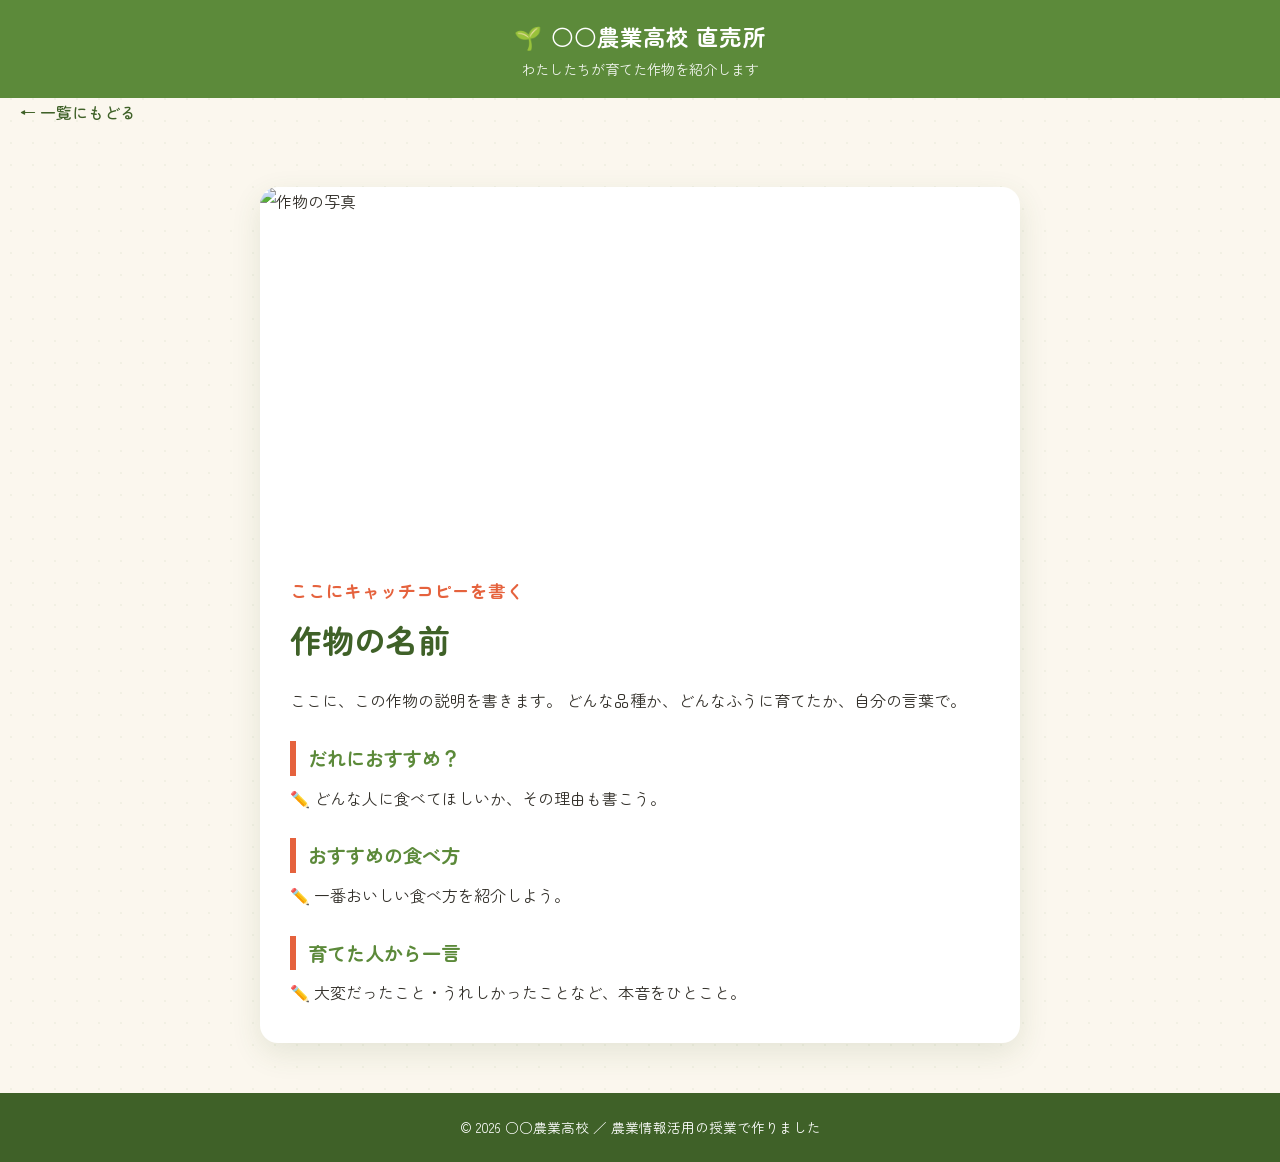
==== template-product.html @ f662140d "Add files via upload" ====
<!DOCTYPE html>
<!-- =========================================================
     template-product.html  ―― 作物ページの【空テンプレ】
     👤 担当：作物担当（　　　　　　　　）さん

     【使い方】
     1. このファイルをコピーして、名前を作物名にする
        例：piman.html / strawberry.html / negi.html
     2. ✏️ がついている所を、自分の言葉で書きかえる
     3. index.html のカードのリンク先を、作ったページ名に変える
     ※ ファイル名はローマ字・小文字・記号なしがおすすめ（例 cucumber.html）
     ========================================================= -->
<html lang="ja">
<head>
  <meta charset="UTF-8">
  <meta name="viewport" content="width=device-width, initial-scale=1.0">

  <!-- ✏️ タブに出る名前。「作物名 ｜ ○○農業高校 直売所」の形で -->
  <title>作物名 ｜ ○○農業高校 直売所</title>

  <link rel="stylesheet" href="style.css">
  <link rel="preconnect" href="https://fonts.googleapis.com">
  <link rel="preconnect" href="https://fonts.gstatic.com" crossorigin>
  <link href="https://fonts.googleapis.com/css2?family=Zen+Maru+Gothic:wght@400;500;700&display=swap" rel="stylesheet">
</head>

<body>

  <header class="site-header">
    <div class="farm-name">🌱 ○○農業高校 直売所</div>
    <div class="farm-sub">わたしたちが育てた作物を紹介します</div>
  </header>

  <a class="back-link" href="index.html">← 一覧にもどる</a>

  <article class="product">

    <!-- ✏️ 写真：images/ フォルダに自分の写真を入れて、ファイル名をここに書く -->
    <img class="product-photo" src="images/photo.jpg" alt="作物の写真">

    <div class="product-body">

      <!-- ✏️ キャッチコピー（思わず食べたくなる短い一言） -->
      <p class="catch">ここにキャッチコピーを書く</p>

      <!-- ✏️ 作物の名前 -->
      <h1>作物の名前</h1>

      <!-- ✏️ どんな作物か（品種・育て方の工夫など） -->
      <p>
        ここに、この作物の説明を書きます。
        どんな品種か、どんなふうに育てたか、自分の言葉で。
      </p>

      <!-- ▼ 考えるポイント①：だれに買ってほしい？ -->
      <h2>だれにおすすめ？</h2>
      <p>
        ✏️ どんな人に食べてほしいか、その理由も書こう。
      </p>

      <!-- ▼ 考えるポイント②：どう食べるとおいしい？ -->
      <h2>おすすめの食べ方</h2>
      <p>
        ✏️ 一番おいしい食べ方を紹介しよう。
      </p>

      <!-- ▼ 考えるポイント③：育てた人の気持ち -->
      <h2>育てた人から一言</h2>
      <p>
        ✏️ 大変だったこと・うれしかったことなど、本音をひとこと。
      </p>

    </div>
  </article>

  <footer class="site-footer">
    © 2026 ○○農業高校 ／ 農業情報活用の授業で作りました
  </footer>

</body>
</html>
---- style.css ----
/* =========================================================
   style.css  ―― サイト全体の見た目を決めるファイル
   👤 担当：デザイン担当（　　　　　　　　）さん

   このファイルを編集すると、サイト全体の色や形が変わります。
   まずは下の「テーマカラー」の色コードを変えてみよう。
   色コードは #RRGGBB の形。https://www.color-sample.com/ などで探せます。
   ========================================================= */

/* ▼ テーマカラー（ここを変えると全ページの色が一気に変わる）✏️ */
:root {
  --color-bg:        #fbf7ee;  /* 背景（クリーム色） */
  --color-green:     #5c8a3a;  /* メインの緑（葉っぱ） */
  --color-green-dark:#3f6128;  /* 濃い緑（見出しなど） */
  --color-accent:    #e5623d;  /* アクセント（トマト色） */
  --color-ink:       #33302a;  /* 文字の色 */
  --color-card:      #ffffff;  /* カードの背景（白） */
  --radius:          18px;     /* 角の丸み */
  --shadow:          0 10px 30px rgba(63, 97, 40, 0.12); /* 影 */
}

/* ▼ フォント（Google Fonts の Zen Maru Gothic を使用） */
* {
  margin: 0;
  padding: 0;
  box-sizing: border-box;
}

body {
  font-family: "Zen Maru Gothic", sans-serif;
  background-color: var(--color-bg);
  color: var(--color-ink);
  line-height: 1.8;
  /* 背景にうっすら模様（消してもOK） */
  background-image: radial-gradient(rgba(92,138,58,0.06) 1px, transparent 1px);
  background-size: 22px 22px;
}

img {
  max-width: 100%;
  display: block;
}

a {
  color: var(--color-green-dark);
}

/* =========================================================
   ヘッダー（全ページ共通の上の帯）
   ========================================================= */
.site-header {
  background-color: var(--color-green);
  color: #fff;
  padding: 16px 24px;
  text-align: center;
}

.site-header .farm-name {
  font-size: 1.4rem;
  font-weight: 700;
  letter-spacing: 0.05em;
}

.site-header .farm-sub {
  font-size: 0.9rem;
  opacity: 0.9;
}

/* 中身を中央にそろえる共通の箱 */
.container {
  max-width: 960px;
  margin: 0 auto;
  padding: 0 20px;
}

/* =========================================================
   トップページの「ヒーロー」（一番上の大きな写真）
   ========================================================= */
.hero {
  position: relative;
  margin: 24px auto;
  max-width: 960px;
  border-radius: var(--radius);
  overflow: hidden;
  box-shadow: var(--shadow);
}

.hero img {
  width: 100%;
  height: 320px;
  object-fit: cover;
}

.hero .hero-text {
  position: absolute;
  left: 28px;
  bottom: 24px;
  color: #fff;
  text-shadow: 0 2px 8px rgba(0, 0, 0, 0.45);
}

.hero .hero-text h1 {
  font-size: 2rem;
}

/* =========================================================
   セクションの見出し
   ========================================================= */
.section-title {
  text-align: center;
  color: var(--color-green-dark);
  font-size: 1.6rem;
  margin: 40px 0 8px;
}

.section-title::after {
  content: "";
  display: block;
  width: 56px;
  height: 4px;
  background: var(--color-accent);
  border-radius: 2px;
  margin: 10px auto 0;
}

.lead {
  text-align: center;
  color: #6b6657;
  margin-bottom: 24px;
}

/* =========================================================
   トップページの商品カード（クリックで各ページへ）
   ========================================================= */
.card-grid {
  display: grid;
  grid-template-columns: repeat(auto-fill, minmax(240px, 1fr));
  gap: 22px;
  margin: 20px 0 60px;
}

.card {
  background: var(--color-card);
  border-radius: var(--radius);
  overflow: hidden;
  box-shadow: var(--shadow);
  text-decoration: none;
  color: var(--color-ink);
  transition: transform 0.2s ease, box-shadow 0.2s ease;
  display: block;
}

.card:hover {
  transform: translateY(-6px);            /* マウスを乗せると少し浮く */
  box-shadow: 0 16px 36px rgba(63, 97, 40, 0.2);
}

.card img {
  width: 100%;
  height: 180px;
  object-fit: cover;
}

.card .card-body {
  padding: 14px 18px 20px;
}

.card .card-body h3 {
  color: var(--color-green-dark);
  font-size: 1.2rem;
}

.card .card-body p {
  font-size: 0.92rem;
  color: #6b6657;
}

.card .tag {
  display: inline-block;
  background: var(--color-accent);
  color: #fff;
  font-size: 0.75rem;
  padding: 2px 10px;
  border-radius: 999px;
  margin-bottom: 6px;
}

/* =========================================================
   商品ページ（tomato.html など 1作物のページ）
   ========================================================= */
.product {
  background: var(--color-card);
  max-width: 760px;
  margin: 30px auto 50px;
  border-radius: var(--radius);
  overflow: hidden;
  box-shadow: var(--shadow);
}

.product .product-photo {
  width: 100%;
  height: 360px;
  object-fit: cover;
}

.product .product-body {
  padding: 28px 30px 36px;
}

.product .catch {
  color: var(--color-accent);
  font-weight: 700;
  font-size: 1.1rem;
}

.product h1 {
  color: var(--color-green-dark);
  font-size: 2rem;
  margin: 4px 0 18px;
}

/* 「だれに / おすすめの食べ方」などの小見出し */
.product h2 {
  color: var(--color-green);
  font-size: 1.2rem;
  border-left: 6px solid var(--color-accent);
  padding-left: 12px;
  margin: 26px 0 8px;
}

.back-link {
  display: inline-block;
  margin: 0 0 30px 20px;
  color: var(--color-green-dark);
  text-decoration: none;
  font-weight: 500;
}

.back-link:hover {
  text-decoration: underline;
}

/* =========================================================
   フッター（全ページ共通の下の帯）
   ========================================================= */
.site-footer {
  background: var(--color-green-dark);
  color: #fff;
  text-align: center;
  padding: 22px;
  font-size: 0.85rem;
}

/* スマホ向けの調整 */
@media (max-width: 600px) {
  .hero img { height: 220px; }
  .hero .hero-text h1 { font-size: 1.4rem; }
  .product .product-photo { height: 240px; }
}
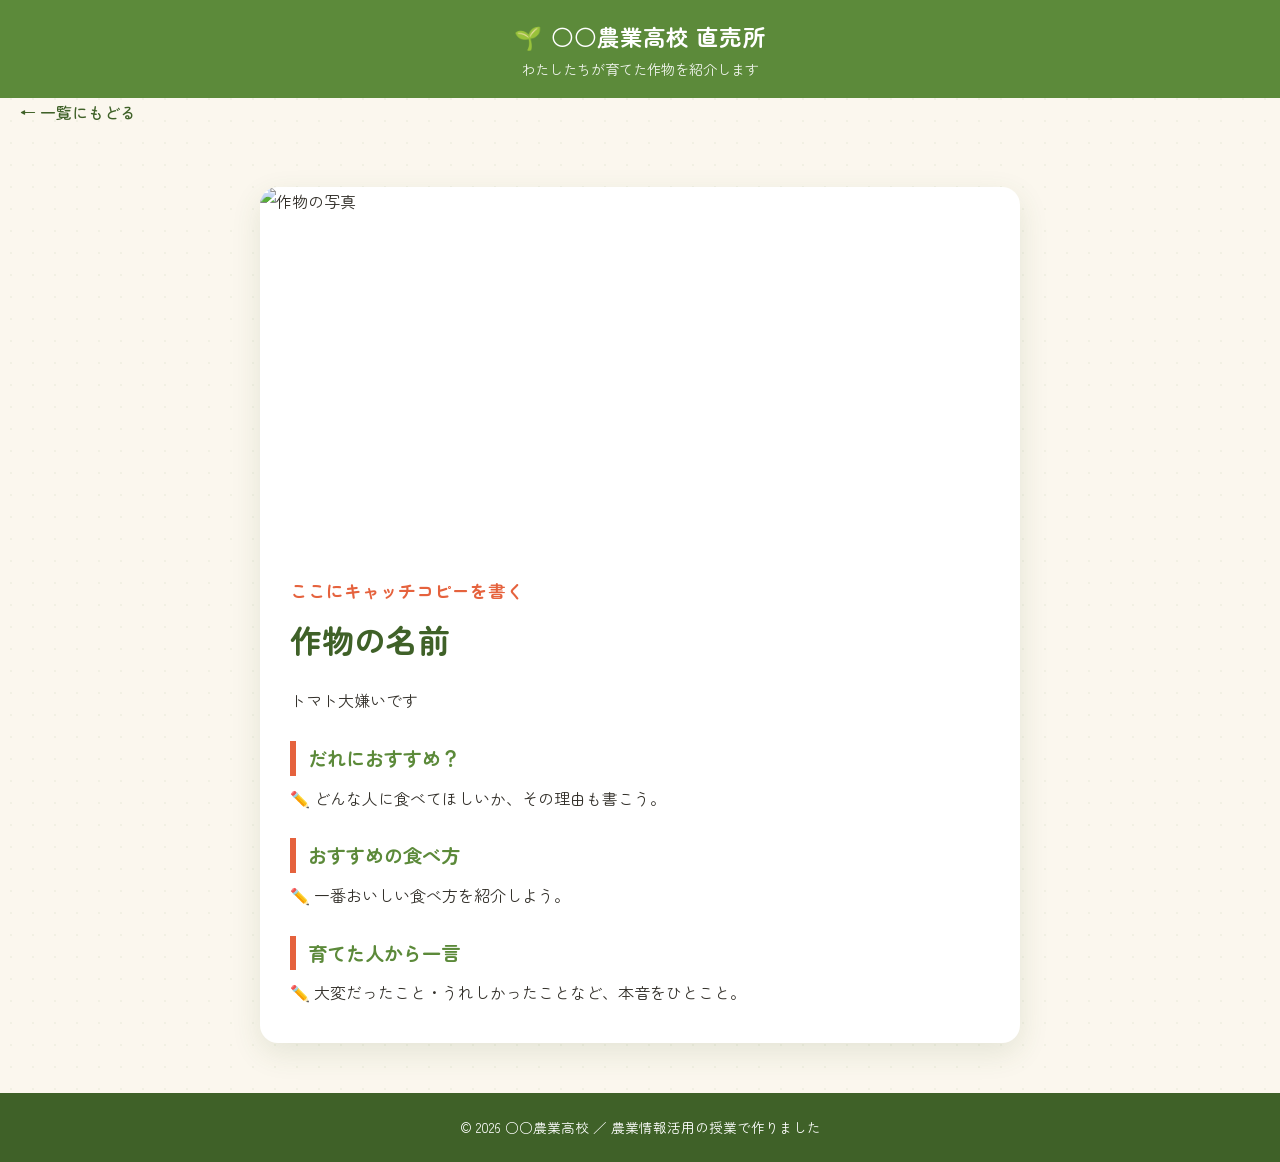
==== commit 29444aaf: "Update template-product.html" ====
--- a/template-product.html
+++ b/template-product.html
@@ -48,8 +48,7 @@
 
       <!-- ✏️ どんな作物か（品種・育て方の工夫など） -->
       <p>
-        ここに、この作物の説明を書きます。
-        どんな品種か、どんなふうに育てたか、自分の言葉で。
+      トマト大嫌いです
       </p>
 
       <!-- ▼ 考えるポイント①：だれに買ってほしい？ -->
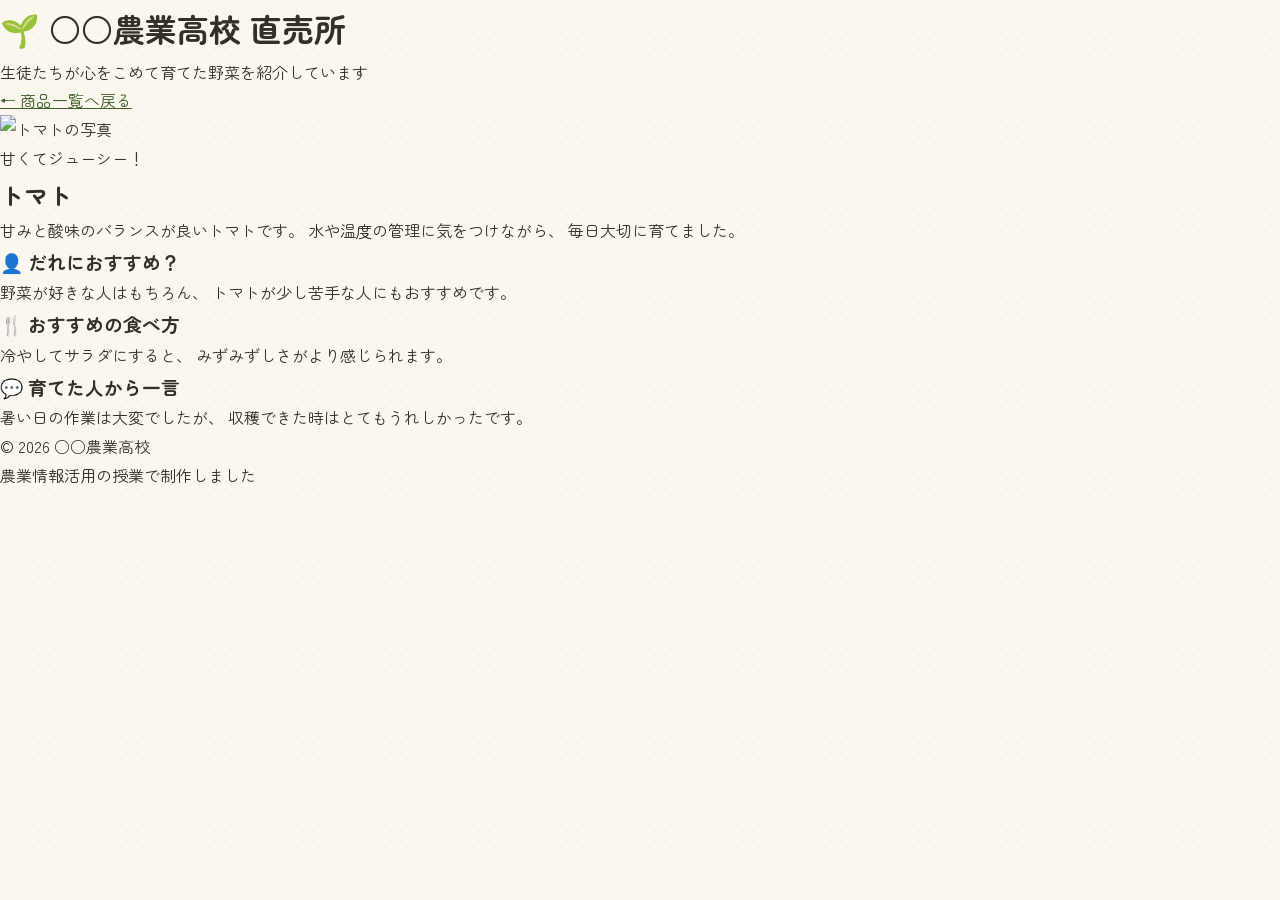
==== commit 4568abd3: "Update template-product.html" ====
--- a/template-product.html
+++ b/template-product.html
@@ -1,79 +1,95 @@
 <!DOCTYPE html>
-<!-- =========================================================
-     template-product.html  ―― 作物ページの【空テンプレ】
-     👤 担当：作物担当（　　　　　　　　）さん
-
-     【使い方】
-     1. このファイルをコピーして、名前を作物名にする
-        例：piman.html / strawberry.html / negi.html
-     2. ✏️ がついている所を、自分の言葉で書きかえる
-     3. index.html のカードのリンク先を、作ったページ名に変える
-     ※ ファイル名はローマ字・小文字・記号なしがおすすめ（例 cucumber.html）
-     ========================================================= -->
 <html lang="ja">
 <head>
   <meta charset="UTF-8">
   <meta name="viewport" content="width=device-width, initial-scale=1.0">
 
-  <!-- ✏️ タブに出る名前。「作物名 ｜ ○○農業高校 直売所」の形で -->
-  <title>作物名 ｜ ○○農業高校 直売所</title>
+  <title>トマト ｜ ○○農業高校 直売所</title>
 
   <link rel="stylesheet" href="style.css">
+
   <link rel="preconnect" href="https://fonts.googleapis.com">
   <link rel="preconnect" href="https://fonts.gstatic.com" crossorigin>
+
   <link href="https://fonts.googleapis.com/css2?family=Zen+Maru+Gothic:wght@400;500;700&display=swap" rel="stylesheet">
 </head>
 
 <body>
 
-  <header class="site-header">
-    <div class="farm-name">🌱 ○○農業高校 直売所</div>
-    <div class="farm-sub">わたしたちが育てた作物を紹介します</div>
+  <!-- ヘッダー -->
+  <header class="header">
+    <h1>🌱 ○○農業高校 直売所</h1>
+    <p>生徒たちが心をこめて育てた野菜を紹介しています</p>
   </header>
 
-  <a class="back-link" href="index.html">← 一覧にもどる</a>
+  <!-- 戻るボタン -->
+  <nav class="back-area">
+    <a href="index.html" class="back-button">
+      ← 商品一覧へ戻る
+    </a>
+  </nav>
 
-  <article class="product">
+  <!-- メイン -->
+  <main class="product-page">
 
-    <!-- ✏️ 写真：images/ フォルダに自分の写真を入れて、ファイル名をここに書く -->
-    <img class="product-photo" src="images/photo.jpg" alt="作物の写真">
+    <!-- 商品カード -->
+    <section class="product-card">
 
-    <div class="product-body">
+      <!-- 写真 -->
+      <div class="image-area">
+        <img src="images/tomato.jpg" alt="トマトの写真">
+      </div>
 
-      <!-- ✏️ キャッチコピー（思わず食べたくなる短い一言） -->
-      <p class="catch">ここにキャッチコピーを書く</p>
+      <!-- 商品情報 -->
+      <div class="info-area">
 
-      <!-- ✏️ 作物の名前 -->
-      <h1>作物の名前</h1>
+        <p class="catch-copy">
+          甘くてジューシー！
+        </p>
 
-      <!-- ✏️ どんな作物か（品種・育て方の工夫など） -->
-      <p>
-      トマト大嫌いです
-      </p>
+        <h2>トマト</h2>
 
-      <!-- ▼ 考えるポイント①：だれに買ってほしい？ -->
-      <h2>だれにおすすめ？</h2>
-      <p>
-        ✏️ どんな人に食べてほしいか、その理由も書こう。
-      </p>
+        <p class="description">
+          甘みと酸味のバランスが良いトマトです。
+          水や温度の管理に気をつけながら、
+          毎日大切に育てました。
+        </p>
 
-      <!-- ▼ 考えるポイント②：どう食べるとおいしい？ -->
-      <h2>おすすめの食べ方</h2>
-      <p>
-        ✏️ 一番おいしい食べ方を紹介しよう。
-      </p>
+        <!-- 詳細情報 -->
+        <div class="detail-box">
 
-      <!-- ▼ 考えるポイント③：育てた人の気持ち -->
-      <h2>育てた人から一言</h2>
-      <p>
-        ✏️ 大変だったこと・うれしかったことなど、本音をひとこと。
-      </p>
+          <h3>👤 だれにおすすめ？</h3>
+          <p>
+            野菜が好きな人はもちろん、
+            トマトが少し苦手な人にもおすすめです。
+          </p>
 
-    </div>
-  </article>
+          <h3>🍴 おすすめの食べ方</h3>
+          <p>
+            冷やしてサラダにすると、
+            みずみずしさがより感じられます。
+          </p>
 
-  <footer class="site-footer">
-    © 2026 ○○農業高校 ／ 農業情報活用の授業で作りました
+          <h3>💬 育てた人から一言</h3>
+          <p>
+            暑い日の作業は大変でしたが、
+            収穫できた時はとてもうれしかったです。
+          </p>
+
+        </div>
+
+      </div>
+
+    </section>
+
+  </main>
+
+  <!-- フッター -->
+  <footer class="footer">
+    <p>
+      © 2026 ○○農業高校<br>
+      農業情報活用の授業で制作しました
+    </p>
   </footer>
 
 </body>
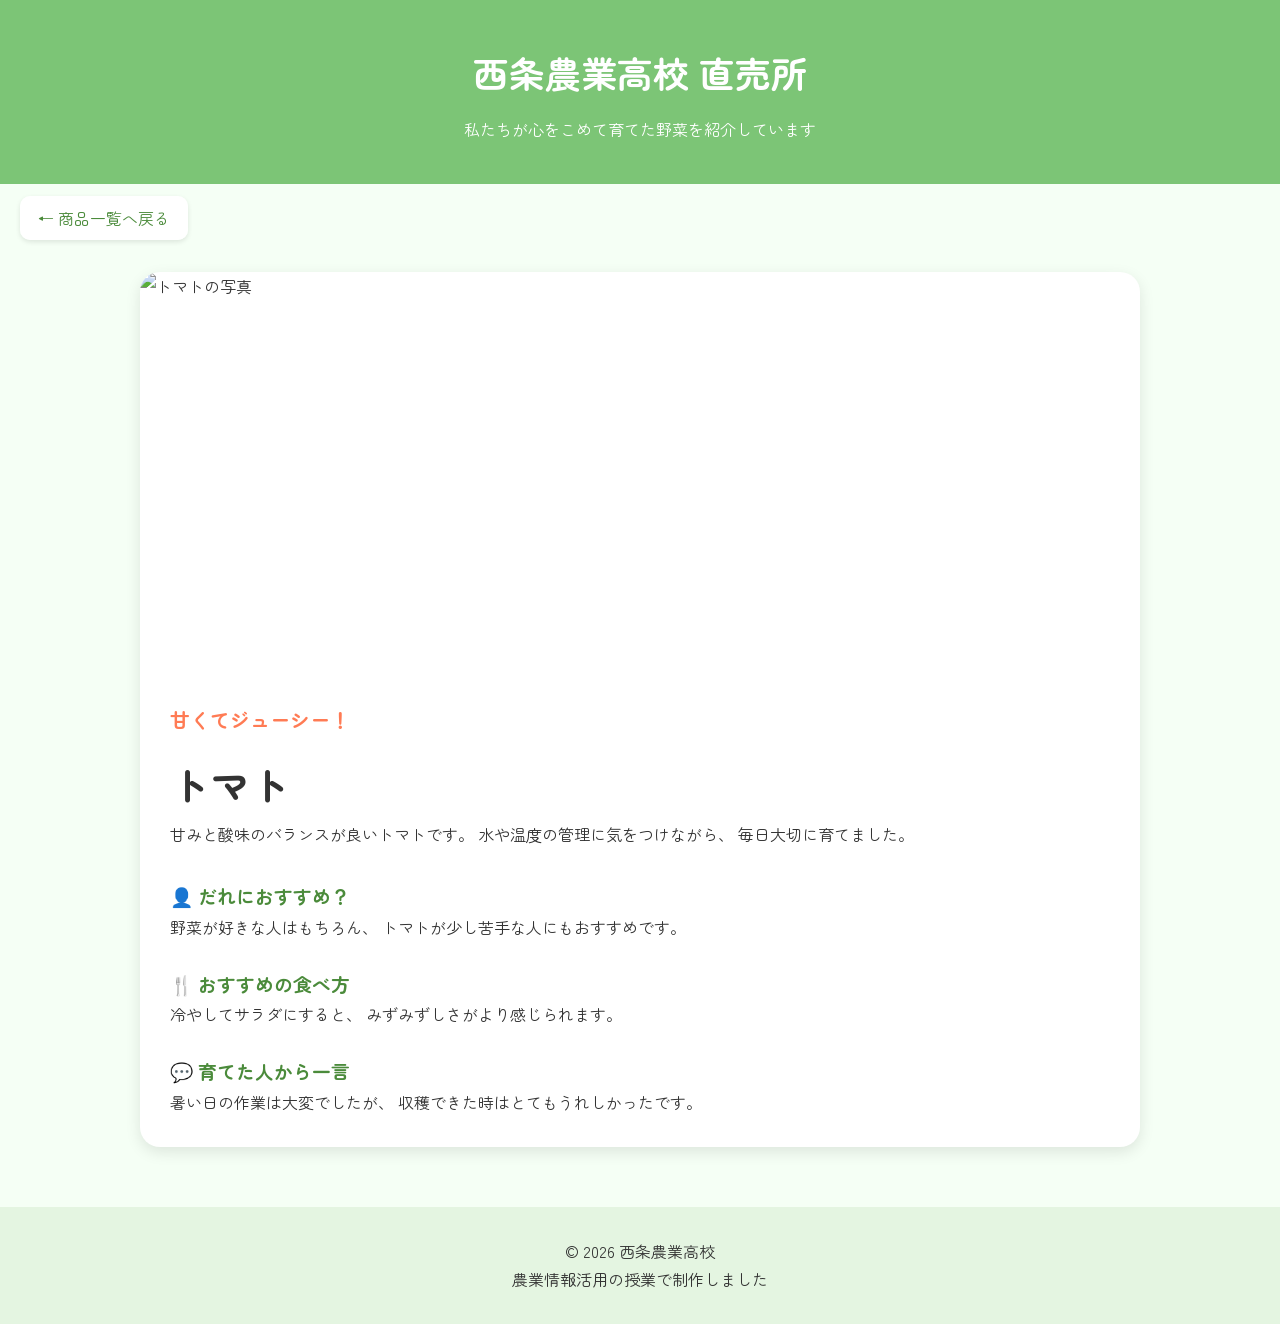
==== commit 6b3d4f2c: "Update template-product.html" ====
--- a/template-product.html
+++ b/template-product.html
@@ -4,7 +4,7 @@
   <meta charset="UTF-8">
   <meta name="viewport" content="width=device-width, initial-scale=1.0">
 
-  <title>トマト ｜ ○○農業高校 直売所</title>
+  <title>トマト ｜ 西条農業高校 直売所</title>
 
   <link rel="stylesheet" href="style.css">
 
@@ -18,8 +18,8 @@
 
   <!-- ヘッダー -->
   <header class="header">
-    <h1>🌱 ○○農業高校 直売所</h1>
-    <p>生徒たちが心をこめて育てた野菜を紹介しています</p>
+    <h1> 西条農業高校 直売所</h1>
+    <p>私たちが心をこめて育てた野菜を紹介しています</p>
   </header>
 
   <!-- 戻るボタン -->
@@ -87,7 +87,7 @@
   <!-- フッター -->
   <footer class="footer">
     <p>
-      © 2026 ○○農業高校<br>
+      © 2026 西条農業高校<br>
       農業情報活用の授業で制作しました
     </p>
   </footer>
--- a/style.css
+++ b/style.css
@@ -9,8 +9,8 @@
 
 /* ▼ テーマカラー（ここを変えると全ページの色が一気に変わる）✏️ */
 :root {
-  --color-bg:        #fbf7ee;  /* 背景（クリーム色） */
-  --color-green:     #5c8a3a;  /* メインの緑（葉っぱ） */
+  --color-bg:  white;  /* 背景（白色） */
+  --color-black:  black;  /* メインの緑（葉っぱ） */
   --color-green-dark:#3f6128;  /* 濃い緑（見出しなど） */
   --color-accent:    #e5623d;  /* アクセント（トマト色） */
   --color-ink:       #33302a;  /* 文字の色 */
@@ -257,3 +257,109 @@
   .hero .hero-text h1 { font-size: 1.4rem; }
   .product .product-photo { height: 240px; }
 }
+
+
+
+body{
+  margin:0;
+  font-family: "Zen Maru Gothic", sans-serif;
+  background:#f5fff5;
+  color:#333;
+}
+
+/* ヘッダー */
+.header{
+  background:#7cc576;
+  color:white;
+  text-align:center;
+  padding:40px 20px;
+}
+
+.header h1{
+  margin:0;
+  font-size:36px;
+}
+
+.header p{
+  margin-top:10px;
+}
+
+/* 戻るボタン */
+.back-area{
+  padding:20px;
+}
+
+.back-button{
+  text-decoration:none;
+  background:white;
+  color:#4b8b3b;
+  padding:10px 18px;
+  border-radius:10px;
+  box-shadow:0 2px 5px rgba(0,0,0,0.1);
+}
+
+/* メイン */
+.product-page{
+  display:flex;
+  justify-content:center;
+  padding:20px;
+}
+
+/* 商品カード */
+.product-card{
+  background:white;
+  max-width:1000px;
+  width:100%;
+  border-radius:20px;
+  overflow:hidden;
+  box-shadow:0 5px 15px rgba(0,0,0,0.1);
+}
+
+/* 写真 */
+.image-area img{
+  width:100%;
+  height:400px;
+  object-fit:cover;
+}
+
+/* 情報 */
+.info-area{
+  padding:30px;
+}
+
+.catch-copy{
+  color:#ff7b54;
+  font-weight:bold;
+  font-size:20px;
+}
+
+.info-area h2{
+  font-size:40px;
+  margin-top:10px;
+}
+
+.description{
+  line-height:1.8;
+}
+
+/* 詳細 */
+.detail-box{
+  margin-top:30px;
+}
+
+.detail-box h3{
+  margin-top:25px;
+  color:#4b8b3b;
+}
+
+.detail-box p{
+  line-height:1.8;
+}
+
+/* フッター */
+.footer{
+  text-align:center;
+  padding:30px;
+  margin-top:40px;
+  background:#e4f5e1;
+}
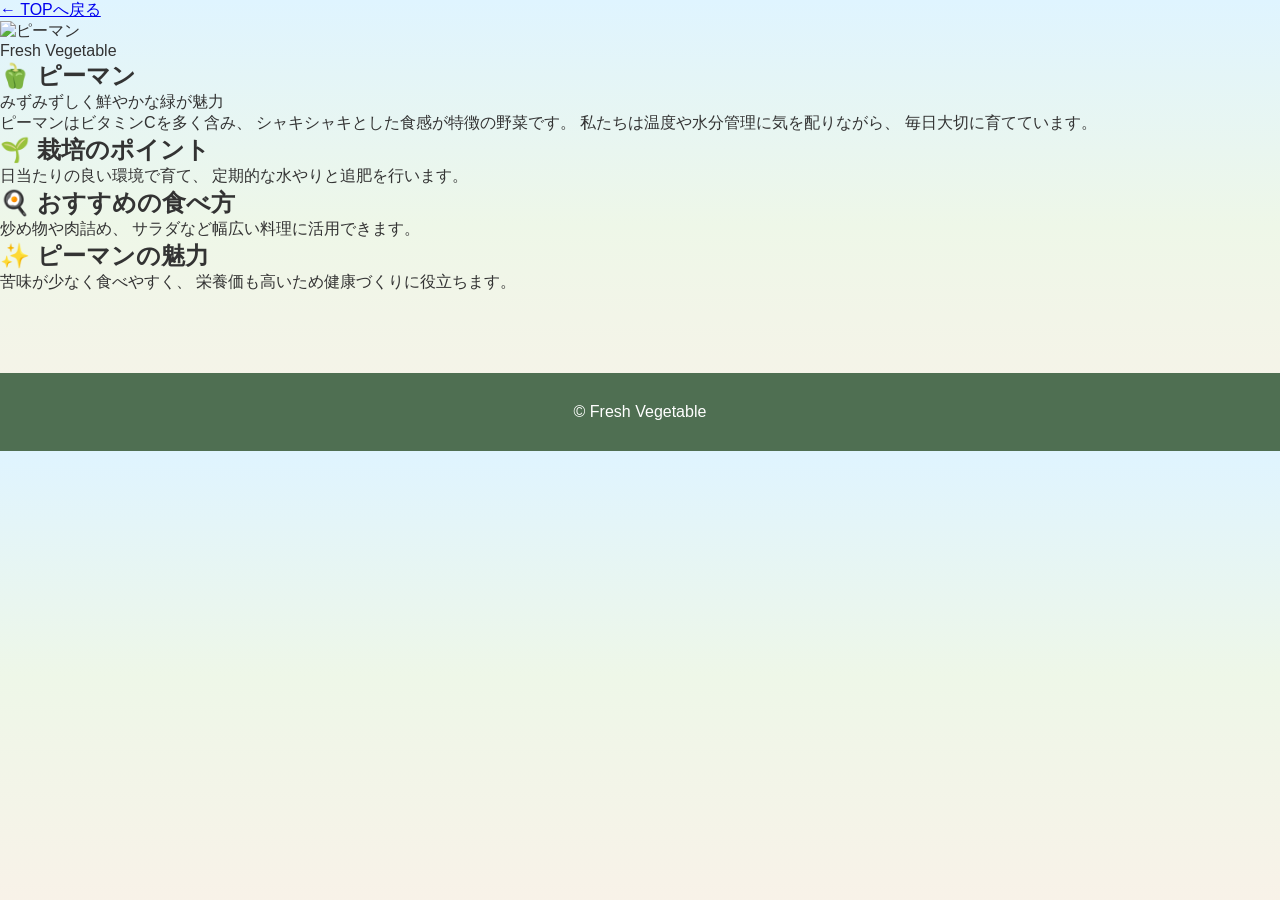
==== commit 16a9f636: "Update template-product.html" ====
--- a/template-product.html
+++ b/template-product.html
@@ -1,96 +1,77 @@
 <!DOCTYPE html>
 <html lang="ja">
 <head>
-  <meta charset="UTF-8">
-  <meta name="viewport" content="width=device-width, initial-scale=1.0">
+    <meta charset="UTF-8">
+    <meta name="viewport" content="width=device-width, initial-scale=1.0">
+    <title>ピーマン紹介</title>
 
-  <title>トマト ｜ 西条農業高校 直売所</title>
-
-  <link rel="stylesheet" href="style.css">
-
-  <link rel="preconnect" href="https://fonts.googleapis.com">
-  <link rel="preconnect" href="https://fonts.gstatic.com" crossorigin>
-
-  <link href="https://fonts.googleapis.com/css2?family=Zen+Maru+Gothic:wght@400;500;700&display=swap" rel="stylesheet">
+    <link rel="stylesheet" href="style.css">
 </head>
 
 <body>
 
-  <!-- ヘッダー -->
-  <header class="header">
-    <h1> 西条農業高校 直売所</h1>
-    <p>私たちが心をこめて育てた野菜を紹介しています</p>
-  </header>
+    <!-- 戻る -->
+    <a href="index.html" class="back-btn">
+        ← TOPへ戻る
+    </a>
 
-  <!-- 戻るボタン -->
-  <nav class="back-area">
-    <a href="index.html" class="back-button">
-      ← 商品一覧へ戻る
-    </a>
-  </nav>
+    <!-- メイン -->
+    <section class="vegetable">
 
-  <!-- メイン -->
-  <main class="product-page">
+        <div class="vegetable-image">
+            <img src="images/piman.jpg" alt="ピーマン">
+        </div>
 
-    <!-- 商品カード -->
-    <section class="product-card">
+        <div class="vegetable-text">
 
-      <!-- 写真 -->
-      <div class="image-area">
-        <img src="images/tomato.jpg" alt="トマトの写真">
-      </div>
+            <span class="tag">Fresh Vegetable</span>
 
-      <!-- 商品情報 -->
-      <div class="info-area">
+            <h1>🫑 ピーマン</h1>
 
-        <p class="catch-copy">
-          甘くてジューシー！
-        </p>
+            <p class="catch">
+                みずみずしく鮮やかな緑が魅力
+            </p>
 
-        <h2>トマト</h2>
+            <p>
+                ピーマンはビタミンCを多く含み、
+                シャキシャキとした食感が特徴の野菜です。
 
-        <p class="description">
-          甘みと酸味のバランスが良いトマトです。
-          水や温度の管理に気をつけながら、
-          毎日大切に育てました。
-        </p>
+                私たちは温度や水分管理に気を配りながら、
+                毎日大切に育てています。
+            </p>
 
-        <!-- 詳細情報 -->
-        <div class="detail-box">
+            <div class="info-box">
 
-          <h3>👤 だれにおすすめ？</h3>
-          <p>
-            野菜が好きな人はもちろん、
-            トマトが少し苦手な人にもおすすめです。
-          </p>
+                <h2>🌱 栽培のポイント</h2>
 
-          <h3>🍴 おすすめの食べ方</h3>
-          <p>
-            冷やしてサラダにすると、
-            みずみずしさがより感じられます。
-          </p>
+                <p>
+                    日当たりの良い環境で育て、
+                    定期的な水やりと追肥を行います。
+                </p>
 
-          <h3>💬 育てた人から一言</h3>
-          <p>
-            暑い日の作業は大変でしたが、
-            収穫できた時はとてもうれしかったです。
-          </p>
+                <h2>🍳 おすすめの食べ方</h2>
+
+                <p>
+                    炒め物や肉詰め、
+                    サラダなど幅広い料理に活用できます。
+                </p>
+
+                <h2>✨ ピーマンの魅力</h2>
+
+                <p>
+                    苦味が少なく食べやすく、
+                    栄養価も高いため健康づくりに役立ちます。
+                </p>
+
+            </div>
 
         </div>
 
-      </div>
-
     </section>
 
-  </main>
-
-  <!-- フッター -->
-  <footer class="footer">
-    <p>
-      © 2026 西条農業高校<br>
-      農業情報活用の授業で制作しました
-    </p>
-  </footer>
+    <footer>
+        © Fresh Vegetable
+    </footer>
 
 </body>
 </html>
--- a/style.css
+++ b/style.css
@@ -1,365 +1,108 @@
-/* =========================================================
-   style.css  ―― サイト全体の見た目を決めるファイル
-   👤 担当：デザイン担当（　　　　　　　　）さん
-
-   このファイルを編集すると、サイト全体の色や形が変わります。
-   まずは下の「テーマカラー」の色コードを変えてみよう。
-   色コードは #RRGGBB の形。https://www.color-sample.com/ などで探せます。
-   ========================================================= */
-
-/* ▼ テーマカラー（ここを変えると全ページの色が一気に変わる）✏️ */
-:root {
-  --color-bg:  white;  /* 背景（白色） */
-  --color-black:  black;  /* メインの緑（葉っぱ） */
-  --color-green-dark:#3f6128;  /* 濃い緑（見出しなど） */
-  --color-accent:    #e5623d;  /* アクセント（トマト色） */
-  --color-ink:       #33302a;  /* 文字の色 */
-  --color-card:      #ffffff;  /* カードの背景（白） */
-  --radius:          18px;     /* 角の丸み */
-  --shadow:          0 10px 30px rgba(63, 97, 40, 0.12); /* 影 */
+*{
+    margin:0;
+    padding:0;
+    box-sizing:border-box;
 }
 
-/* ▼ フォント（Google Fonts の Zen Maru Gothic を使用） */
-* {
-  margin: 0;
-  padding: 0;
-  box-sizing: border-box;
+body{
+    font-family:"Yu Gothic",sans-serif;
+    background:linear-gradient(
+        to bottom,
+        #dff4ff 0%,
+        #eef7e8 50%,
+        #f8f2e8 100%
+    );
+    color:#333;
 }
 
-body {
-  font-family: "Zen Maru Gothic", sans-serif;
-  background-color: var(--color-bg);
-  color: var(--color-ink);
-  line-height: 1.8;
-  /* 背景にうっすら模様（消してもOK） */
-  background-image: radial-gradient(rgba(92,138,58,0.06) 1px, transparent 1px);
-  background-size: 22px 22px;
+/* トップ */
+
+.hero{
+    height:100vh;
+    display:flex;
+    justify-content:center;
+    align-items:center;
+    text-align:center;
 }
 
-img {
-  max-width: 100%;
-  display: block;
+.hero-content{
+    background:rgba(255,255,255,0.75);
+    padding:50px;
+    border-radius:30px;
+    backdrop-filter:blur(10px);
 }
 
-a {
-  color: var(--color-green-dark);
+.hero h1{
+    font-size:70px;
+    color:#4f6f52;
 }
 
-/* =========================================================
-   ヘッダー（全ページ共通の上の帯）
-   ========================================================= */
-.site-header {
-  background-color: var(--color-green);
-  color: #fff;
-  padding: 16px 24px;
-  text-align: center;
+.hero p{
+    margin-top:15px;
+    font-size:20px;
 }
 
-.site-header .farm-name {
-  font-size: 1.4rem;
-  font-weight: 700;
-  letter-spacing: 0.05em;
+.hero-btn{
+    display:inline-block;
+    margin-top:30px;
+    text-decoration:none;
+    background:#7ea172;
+    color:white;
+    padding:15px 35px;
+    border-radius:50px;
+    transition:.3s;
 }
 
-.site-header .farm-sub {
-  font-size: 0.9rem;
-  opacity: 0.9;
+.hero-btn:hover{
+    transform:translateY(-5px);
 }
 
-/* 中身を中央にそろえる共通の箱 */
-.container {
-  max-width: 960px;
-  margin: 0 auto;
-  padding: 0 20px;
+/* メニュー */
+
+.menu{
+    padding:100px 10%;
 }
 
-/* =========================================================
-   トップページの「ヒーロー」（一番上の大きな写真）
-   ========================================================= */
-.hero {
-  position: relative;
-  margin: 24px auto;
-  max-width: 960px;
-  border-radius: var(--radius);
-  overflow: hidden;
-  box-shadow: var(--shadow);
+.menu h2{
+    text-align:center;
+    font-size:40px;
+    color:#4f6f52;
+    margin-bottom:50px;
 }
 
-.hero img {
-  width: 100%;
-  height: 320px;
-  object-fit: cover;
+.card-area{
+    display:flex;
+    justify-content:center;
+    gap:30px;
+    flex-wrap:wrap;
 }
 
-.hero .hero-text {
-  position: absolute;
-  left: 28px;
-  bottom: 24px;
-  color: #fff;
-  text-shadow: 0 2px 8px rgba(0, 0, 0, 0.45);
+.card{
+    width:280px;
+    background:white;
+    padding:35px;
+    border-radius:25px;
+    text-decoration:none;
+    color:#333;
+    box-shadow:0 5px 15px rgba(0,0,0,0.1);
+    transition:.3s;
 }
 
-.hero .hero-text h1 {
-  font-size: 2rem;
+.card:hover{
+    transform:translateY(-10px);
 }
 
-/* =========================================================
-   セクションの見出し
-   ========================================================= */
-.section-title {
-  text-align: center;
-  color: var(--color-green-dark);
-  font-size: 1.6rem;
-  margin: 40px 0 8px;
-}
-
-.section-title::after {
-  content: "";
-  display: block;
-  width: 56px;
-  height: 4px;
-  background: var(--color-accent);
-  border-radius: 2px;
-  margin: 10px auto 0;
-}
-
-.lead {
-  text-align: center;
-  color: #6b6657;
-  margin-bottom: 24px;
-}
-
-/* =========================================================
-   トップページの商品カード（クリックで各ページへ）
-   ========================================================= */
-.card-grid {
-  display: grid;
-  grid-template-columns: repeat(auto-fill, minmax(240px, 1fr));
-  gap: 22px;
-  margin: 20px 0 60px;
-}
-
-.card {
-  background: var(--color-card);
-  border-radius: var(--radius);
-  overflow: hidden;
-  box-shadow: var(--shadow);
-  text-decoration: none;
-  color: var(--color-ink);
-  transition: transform 0.2s ease, box-shadow 0.2s ease;
-  display: block;
-}
-
-.card:hover {
-  transform: translateY(-6px);            /* マウスを乗せると少し浮く */
-  box-shadow: 0 16px 36px rgba(63, 97, 40, 0.2);
-}
-
-.card img {
-  width: 100%;
-  height: 180px;
-  object-fit: cover;
-}
-
-.card .card-body {
-  padding: 14px 18px 20px;
-}
-
-.card .card-body h3 {
-  color: var(--color-green-dark);
-  font-size: 1.2rem;
-}
-
-.card .card-body p {
-  font-size: 0.92rem;
-  color: #6b6657;
-}
-
-.card .tag {
-  display: inline-block;
-  background: var(--color-accent);
-  color: #fff;
-  font-size: 0.75rem;
-  padding: 2px 10px;
-  border-radius: 999px;
-  margin-bottom: 6px;
-}
-
-/* =========================================================
-   商品ページ（tomato.html など 1作物のページ）
-   ========================================================= */
-.product {
-  background: var(--color-card);
-  max-width: 760px;
-  margin: 30px auto 50px;
-  border-radius: var(--radius);
-  overflow: hidden;
-  box-shadow: var(--shadow);
-}
-
-.product .product-photo {
-  width: 100%;
-  height: 360px;
-  object-fit: cover;
-}
-
-.product .product-body {
-  padding: 28px 30px 36px;
-}
-
-.product .catch {
-  color: var(--color-accent);
-  font-weight: 700;
-  font-size: 1.1rem;
-}
-
-.product h1 {
-  color: var(--color-green-dark);
-  font-size: 2rem;
-  margin: 4px 0 18px;
-}
-
-/* 「だれに / おすすめの食べ方」などの小見出し */
-.product h2 {
-  color: var(--color-green);
-  font-size: 1.2rem;
-  border-left: 6px solid var(--color-accent);
-  padding-left: 12px;
-  margin: 26px 0 8px;
-}
-
-.back-link {
-  display: inline-block;
-  margin: 0 0 30px 20px;
-  color: var(--color-green-dark);
-  text-decoration: none;
-  font-weight: 500;
-}
-
-.back-link:hover {
-  text-decoration: underline;
-}
-
-/* =========================================================
-   フッター（全ページ共通の下の帯）
-   ========================================================= */
-.site-footer {
-  background: var(--color-green-dark);
-  color: #fff;
-  text-align: center;
-  padding: 22px;
-  font-size: 0.85rem;
-}
-
-/* スマホ向けの調整 */
-@media (max-width: 600px) {
-  .hero img { height: 220px; }
-  .hero .hero-text h1 { font-size: 1.4rem; }
-  .product .product-photo { height: 240px; }
-}
-
-
-
-body{
-  margin:0;
-  font-family: "Zen Maru Gothic", sans-serif;
-  background:#f5fff5;
-  color:#333;
-}
-
-/* ヘッダー */
-.header{
-  background:#7cc576;
-  color:white;
-  text-align:center;
-  padding:40px 20px;
-}
-
-.header h1{
-  margin:0;
-  font-size:36px;
-}
-
-.header p{
-  margin-top:10px;
-}
-
-/* 戻るボタン */
-.back-area{
-  padding:20px;
-}
-
-.back-button{
-  text-decoration:none;
-  background:white;
-  color:#4b8b3b;
-  padding:10px 18px;
-  border-radius:10px;
-  box-shadow:0 2px 5px rgba(0,0,0,0.1);
-}
-
-/* メイン */
-.product-page{
-  display:flex;
-  justify-content:center;
-  padding:20px;
-}
-
-/* 商品カード */
-.product-card{
-  background:white;
-  max-width:1000px;
-  width:100%;
-  border-radius:20px;
-  overflow:hidden;
-  box-shadow:0 5px 15px rgba(0,0,0,0.1);
-}
-
-/* 写真 */
-.image-area img{
-  width:100%;
-  height:400px;
-  object-fit:cover;
-}
-
-/* 情報 */
-.info-area{
-  padding:30px;
-}
-
-.catch-copy{
-  color:#ff7b54;
-  font-weight:bold;
-  font-size:20px;
-}
-
-.info-area h2{
-  font-size:40px;
-  margin-top:10px;
-}
-
-.description{
-  line-height:1.8;
-}
-
-/* 詳細 */
-.detail-box{
-  margin-top:30px;
-}
-
-.detail-box h3{
-  margin-top:25px;
-  color:#4b8b3b;
-}
-
-.detail-box p{
-  line-height:1.8;
+.card h3{
+    margin-bottom:15px;
+    color:#4f6f52;
 }
 
 /* フッター */
-.footer{
-  text-align:center;
-  padding:30px;
-  margin-top:40px;
-  background:#e4f5e1;
+
+footer{
+    text-align:center;
+    padding:30px;
+    margin-top:80px;
+    background:#4f6f52;
+    color:white;
 }
